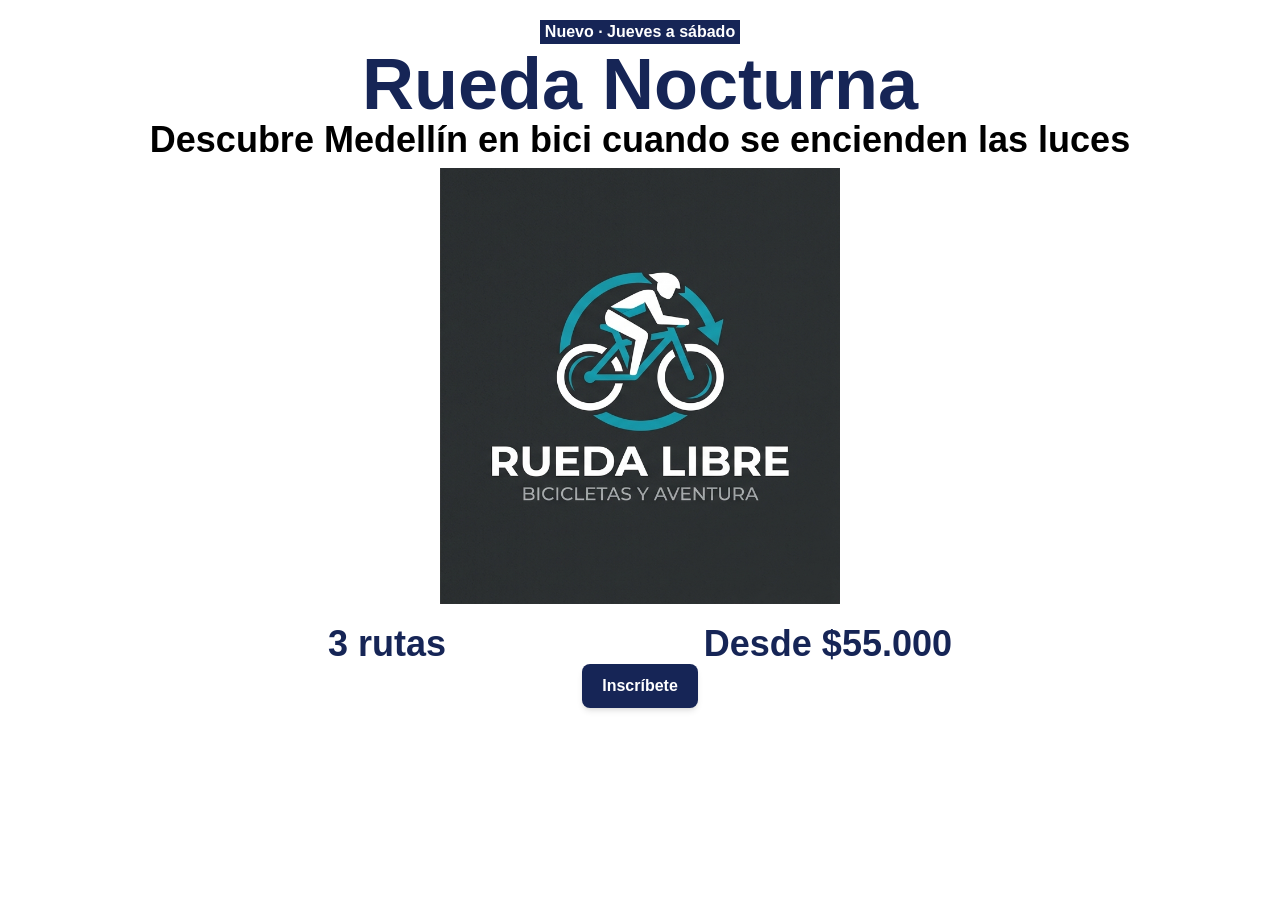
==== nocturna/index.html @ 0a3f40ed "feat: crear index dentro de nocturna con CLI tailwing" ====
<!DOCTYPE html>
<html lang="en">
<head>
    <meta charset="UTF-8">
    <meta name="viewport" content="width=device-width, initial-scale=1.0">
    <link rel="icon" href="../img/logo-oscuro.png">
    <title>Rueda Nocturna</title>
    <link href="./src/output.css" rel="stylesheet">
</head>
<body>
    <section class="text-center w-full mx-auto px-4">
        <div class="text-center bg-blue-950 text-white w-50 h-auto mx-auto m-1">
            <p class="font-bold mt-5">Nuevo · Jueves a sábado</p>
        </div>
        <h1 class="font-bold text-7xl text-blue-950">Rueda Nocturna</h1>
        <p class="font-semibold text-4xl h-auto">Descubre Medellín en bici cuando se encienden las luces</p>
        <img class="m-2 mx-auto w-100 h-auto" src="../img/logo-oscuro.png" alt="Logo Rueda Libre version oscura">
    
        <div class="flex flex-col sm:flex-row justify-between gap-2 sm:gap-6 w-full sm:w-1/2 text-blue-950 text-2xl sm:text-4xl font-semibold mt-5 mx-auto">
            <p>3 rutas</p>
            <p>Desde $55.000</p>
        </div>
    
        <button type="button" class="rounded-lg bg-blue-950 px-5 py-2.5 font-semibold text-white shadow-md hover:bg-blue-900 focus:ring-2 focus:ring-blue-800 focus:outline-hidden"><a href="../paginas/reservas.html" class="">Inscríbete</a></button>
    </section>
</body>
</html>
---- nocturna/src/output.css ----
/*! tailwindcss v4.3.5 | MIT License | https://tailwindcss.com */
@layer properties;
@layer theme, base, components, utilities;
@layer theme {
  :root, :host {
    --font-sans: -apple-system, BlinkMacSystemFont, "Segoe UI", Roboto, "Helvetica Neue",
      "Noto Sans", Arial, sans-serif, "Apple Color Emoji", "Segoe UI Emoji",
      "Segoe UI Symbol", "Noto Color Emoji";
    --font-mono: ui-monospace, SFMono-Regular, Menlo, Monaco, Consolas, "Liberation Mono",
      "Courier New", monospace;
    --color-blue-800: oklch(42.4% 0.199 265.638);
    --color-blue-900: oklch(37.9% 0.146 265.522);
    --color-blue-950: oklch(28.2% 0.091 267.935);
    --color-white: #fff;
    --spacing: 0.25rem;
    --text-2xl: 1.5rem;
    --text-2xl--line-height: calc(2 / 1.5);
    --text-4xl: 2.25rem;
    --text-4xl--line-height: calc(2.5 / 2.25);
    --text-7xl: 4.5rem;
    --text-7xl--line-height: 1;
    --font-weight-semibold: 600;
    --font-weight-bold: 700;
    --radius-lg: 0.5rem;
    --default-font-family: var(--font-sans);
    --default-mono-font-family: var(--font-mono);
  }
}
@layer base {
  *, ::after, ::before, ::backdrop, ::file-selector-button {
    box-sizing: border-box;
    margin: 0;
    padding: 0;
    border: 0 solid;
  }
  html, :host {
    line-height: 1.5;
    -webkit-text-size-adjust: 100%;
    tab-size: 4;
    font-family: var(--default-font-family, -apple-system, BlinkMacSystemFont, "Segoe UI", Roboto, "Helvetica Neue", "Noto Sans", Arial, sans-serif, "Apple Color Emoji", "Segoe UI Emoji", "Segoe UI Symbol", "Noto Color Emoji");
    font-feature-settings: var(--default-font-feature-settings, normal);
    font-variation-settings: var(--default-font-variation-settings, normal);
    -webkit-tap-highlight-color: transparent;
  }
  hr {
    height: 0;
    color: inherit;
    border-top-width: 1px;
  }
  abbr:where([title]) {
    -webkit-text-decoration: underline dotted;
    text-decoration: underline dotted;
  }
  h1, h2, h3, h4, h5, h6 {
    font-size: inherit;
    font-weight: inherit;
  }
  a {
    color: inherit;
    -webkit-text-decoration: inherit;
    text-decoration: inherit;
  }
  b, strong {
    font-weight: bolder;
  }
  code, kbd, samp, pre {
    font-family: var(--default-mono-font-family, ui-monospace, SFMono-Regular, Menlo, Monaco, Consolas, "Liberation Mono", "Courier New", monospace);
    font-feature-settings: var(--default-mono-font-feature-settings, normal);
    font-variation-settings: var(--default-mono-font-variation-settings, normal);
    font-size: 1em;
  }
  small {
    font-size: 80%;
  }
  sub, sup {
    font-size: 75%;
    line-height: 0;
    position: relative;
    vertical-align: baseline;
  }
  sub {
    bottom: -0.25em;
  }
  sup {
    top: -0.5em;
  }
  table {
    text-indent: 0;
    border-color: inherit;
    border-collapse: collapse;
  }
  :-moz-focusring:where(:not(iframe)) {
    outline: auto;
  }
  progress {
    vertical-align: baseline;
  }
  summary {
    display: list-item;
  }
  ol, ul, menu {
    list-style: none;
  }
  img, svg, video, canvas, audio, iframe, embed, object {
    display: block;
    vertical-align: middle;
  }
  img, video {
    max-width: 100%;
    height: auto;
  }
  button, input, select, optgroup, textarea, ::file-selector-button {
    font: inherit;
    font-feature-settings: inherit;
    font-variation-settings: inherit;
    letter-spacing: inherit;
    color: inherit;
    border-radius: 0;
    background-color: transparent;
    opacity: 1;
  }
  :where(select:is([multiple], [size])) optgroup {
    font-weight: bolder;
  }
  :where(select:is([multiple], [size])) optgroup option {
    padding-inline-start: 20px;
  }
  ::file-selector-button {
    margin-inline-end: 4px;
  }
  ::placeholder {
    opacity: 1;
  }
  @supports (not (-webkit-appearance: -apple-pay-button))  or (contain-intrinsic-size: 1px) {
    ::placeholder {
      color: currentcolor;
      @supports (color: color-mix(in lab, red, red)) {
        color: color-mix(in oklab, currentcolor 50%, transparent);
      }
    }
  }
  textarea {
    resize: vertical;
  }
  ::-webkit-search-decoration {
    -webkit-appearance: none;
  }
  ::-webkit-date-and-time-value {
    min-height: 1lh;
    text-align: inherit;
  }
  ::-webkit-datetime-edit {
    display: inline-flex;
  }
  ::-webkit-datetime-edit-fields-wrapper {
    padding: 0;
  }
  ::-webkit-datetime-edit, ::-webkit-datetime-edit-year-field, ::-webkit-datetime-edit-month-field, ::-webkit-datetime-edit-day-field, ::-webkit-datetime-edit-hour-field, ::-webkit-datetime-edit-minute-field, ::-webkit-datetime-edit-second-field, ::-webkit-datetime-edit-millisecond-field, ::-webkit-datetime-edit-meridiem-field {
    padding-block: 0;
  }
  ::-webkit-calendar-picker-indicator {
    line-height: 1;
  }
  :-moz-ui-invalid {
    box-shadow: none;
  }
  button, input:where([type="button"], [type="reset"], [type="submit"]), ::file-selector-button {
    appearance: button;
  }
  ::-webkit-inner-spin-button, ::-webkit-outer-spin-button {
    height: auto;
  }
  [hidden]:where(:not([hidden="until-found"])) {
    display: none !important;
  }
}
@layer utilities {
  .m-1 {
    margin: var(--spacing);
  }
  .m-2 {
    margin: calc(var(--spacing) * 2);
  }
  .mx-auto {
    margin-inline: auto;
  }
  .mt-5 {
    margin-top: calc(var(--spacing) * 5);
  }
  .flex {
    display: flex;
  }
  .h-auto {
    height: auto;
  }
  .w-50 {
    width: calc(var(--spacing) * 50);
  }
  .w-100 {
    width: calc(var(--spacing) * 100);
  }
  .w-full {
    width: 100%;
  }
  .flex-col {
    flex-direction: column;
  }
  .justify-between {
    justify-content: space-between;
  }
  .gap-2 {
    gap: calc(var(--spacing) * 2);
  }
  .rounded-lg {
    border-radius: var(--radius-lg);
  }
  .bg-blue-950 {
    background-color: var(--color-blue-950);
  }
  .px-4 {
    padding-inline: calc(var(--spacing) * 4);
  }
  .px-5 {
    padding-inline: calc(var(--spacing) * 5);
  }
  .py-2\.5 {
    padding-block: calc(var(--spacing) * 2.5);
  }
  .text-center {
    text-align: center;
  }
  .text-2xl {
    font-size: var(--text-2xl);
    line-height: var(--tw-leading, var(--text-2xl--line-height));
  }
  .text-4xl {
    font-size: var(--text-4xl);
    line-height: var(--tw-leading, var(--text-4xl--line-height));
  }
  .text-7xl {
    font-size: var(--text-7xl);
    line-height: var(--tw-leading, var(--text-7xl--line-height));
  }
  .font-bold {
    --tw-font-weight: var(--font-weight-bold);
    font-weight: var(--font-weight-bold);
  }
  .font-semibold {
    --tw-font-weight: var(--font-weight-semibold);
    font-weight: var(--font-weight-semibold);
  }
  .text-blue-950 {
    color: var(--color-blue-950);
  }
  .text-white {
    color: var(--color-white);
  }
  .shadow-md {
    --tw-shadow: 0 4px 6px -1px var(--tw-shadow-color, rgb(0 0 0 / 0.1)), 0 2px 4px -2px var(--tw-shadow-color, rgb(0 0 0 / 0.1));
    box-shadow: var(--tw-inset-shadow), var(--tw-inset-ring-shadow), var(--tw-ring-offset-shadow), var(--tw-ring-shadow), var(--tw-shadow);
  }
  @media (hover: hover) {
    .hover\:bg-blue-900:hover {
      background-color: var(--color-blue-900);
    }
  }
  .focus\:ring-2:focus {
    --tw-ring-shadow: var(--tw-ring-inset, ) 0 0 0 calc(2px + var(--tw-ring-offset-width)) var(--tw-ring-color, currentcolor);
    box-shadow: var(--tw-inset-shadow), var(--tw-inset-ring-shadow), var(--tw-ring-offset-shadow), var(--tw-ring-shadow), var(--tw-shadow);
  }
  .focus\:ring-blue-800:focus {
    --tw-ring-color: var(--color-blue-800);
  }
  .focus\:outline-hidden:focus {
    --tw-outline-style: none;
    outline-style: none;
    @media (forced-colors: active) {
      outline: 2px solid transparent;
      outline-offset: 2px;
    }
  }
  @media (width >= 40rem) {
    .sm\:w-1\/2 {
      width: calc(1 / 2 * 100%);
    }
    .sm\:flex-row {
      flex-direction: row;
    }
    .sm\:gap-6 {
      gap: calc(var(--spacing) * 6);
    }
    .sm\:text-4xl {
      font-size: var(--text-4xl);
      line-height: var(--tw-leading, var(--text-4xl--line-height));
    }
  }
}
@property --tw-font-weight {
  syntax: "*";
  inherits: false;
}
@property --tw-shadow {
  syntax: "*";
  inherits: false;
  initial-value: 0 0 #0000;
}
@property --tw-shadow-color {
  syntax: "*";
  inherits: false;
}
@property --tw-shadow-alpha {
  syntax: "<percentage>";
  inherits: false;
  initial-value: 100%;
}
@property --tw-inset-shadow {
  syntax: "*";
  inherits: false;
  initial-value: 0 0 #0000;
}
@property --tw-inset-shadow-color {
  syntax: "*";
  inherits: false;
}
@property --tw-inset-shadow-alpha {
  syntax: "<percentage>";
  inherits: false;
  initial-value: 100%;
}
@property --tw-ring-color {
  syntax: "*";
  inherits: false;
}
@property --tw-ring-shadow {
  syntax: "*";
  inherits: false;
  initial-value: 0 0 #0000;
}
@property --tw-inset-ring-color {
  syntax: "*";
  inherits: false;
}
@property --tw-inset-ring-shadow {
  syntax: "*";
  inherits: false;
  initial-value: 0 0 #0000;
}
@property --tw-ring-inset {
  syntax: "*";
  inherits: false;
}
@property --tw-ring-offset-width {
  syntax: "<length>";
  inherits: false;
  initial-value: 0px;
}
@property --tw-ring-offset-color {
  syntax: "*";
  inherits: false;
  initial-value: #fff;
}
@property --tw-ring-offset-shadow {
  syntax: "*";
  inherits: false;
  initial-value: 0 0 #0000;
}
@layer properties {
  @supports ((-webkit-hyphens: none) and (not (margin-trim: block))) or ((-moz-orient: inline) and (not (color:rgb(from red r g b)))) {
    *, ::before, ::after, ::backdrop {
      --tw-font-weight: initial;
      --tw-shadow: 0 0 #0000;
      --tw-shadow-color: initial;
      --tw-shadow-alpha: 100%;
      --tw-inset-shadow: 0 0 #0000;
      --tw-inset-shadow-color: initial;
      --tw-inset-shadow-alpha: 100%;
      --tw-ring-color: initial;
      --tw-ring-shadow: 0 0 #0000;
      --tw-inset-ring-color: initial;
      --tw-inset-ring-shadow: 0 0 #0000;
      --tw-ring-inset: initial;
      --tw-ring-offset-width: 0px;
      --tw-ring-offset-color: #fff;
      --tw-ring-offset-shadow: 0 0 #0000;
    }
  }
}
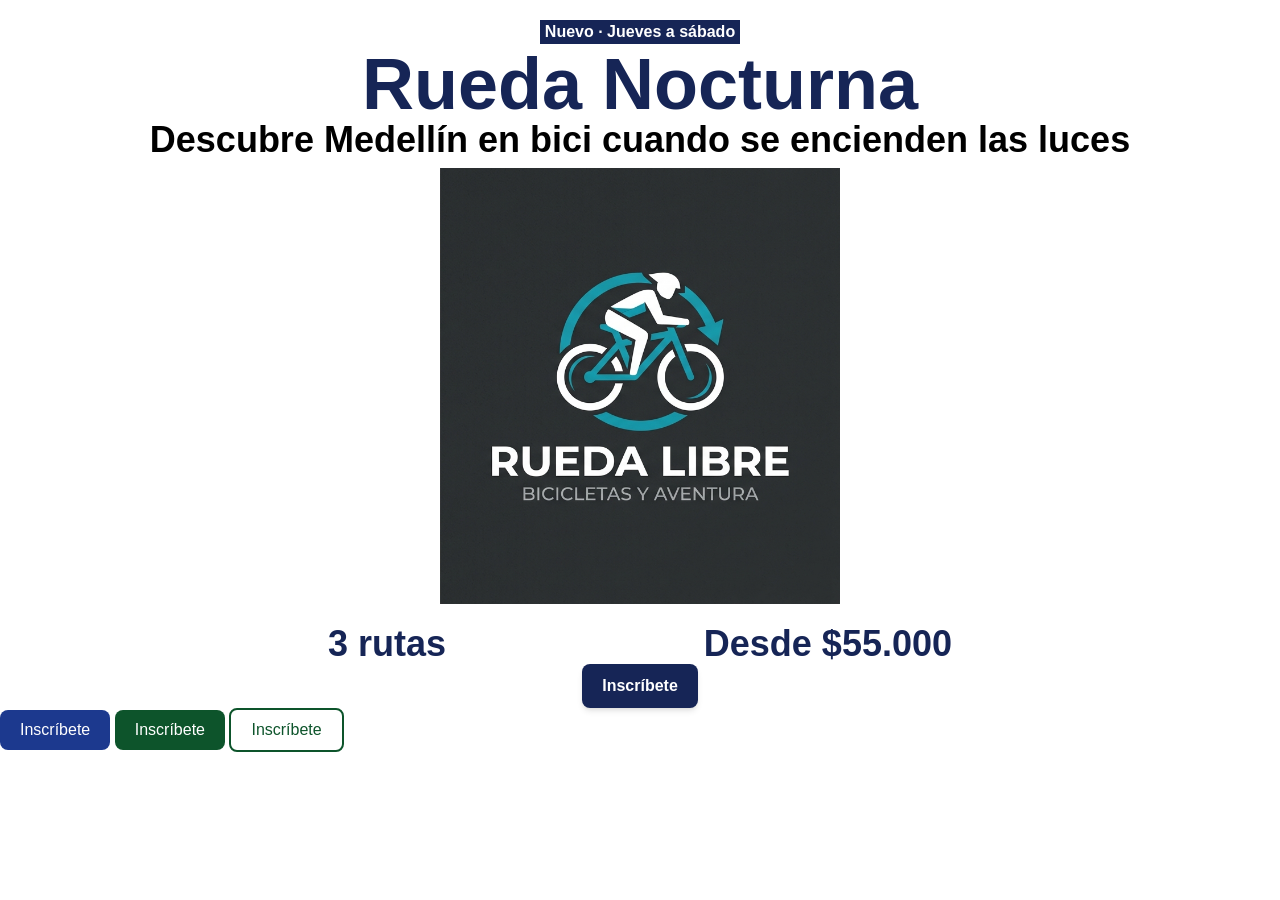
==== commit f87f3166: "feat: creacion de 3 botones con tailwind" ====
--- a/nocturna/index.html
+++ b/nocturna/index.html
@@ -21,7 +21,19 @@
             <p>Desde $55.000</p>
         </div>
     
-        <button type="button" class="rounded-lg bg-blue-950 px-5 py-2.5 font-semibold text-white shadow-md hover:bg-blue-900 focus:ring-2 focus:ring-blue-800 focus:outline-hidden"><a href="../paginas/reservas.html" class="">Inscríbete</a></button>
+        <button type="button" class="rounded-lg bg-blue-950 px-5 py-2.5 font-semibold text-white shadow-md hover:bg-blue-900 focus:ring-2 focus:ring-blue-800 focus:outline-hidden"><a href="../paginas/reservas.html">Inscríbete</a></button>
     </section>
+
+    <button type="button" class="bg-blue-900 text-white px-5 py-2 rounded-lg hover:bg-blue-950 focus:outline-none focus:ring-4 focus:ring-blue-800">
+        Inscríbete
+    </button>
+
+    <button type="button" class="bg-green-900 text-white px-5 py-2 rounded-lg hover:bg-amber-500 hover:text-blue-950 hover:outline hover:ring-2 focus:outline-none focus:ring-2 focus:ring-blue-950">
+        Inscríbete
+    </button>
+
+    <button type="button" class="border-2 border-green-900 text-green-900 px-5 py-2 rounded-lg hover:bg-amber-500 hover:text-blue-950 hover:outline hover:ring-2 focus:outline-none focus:ring-2 focus:ring-blue-950 focus:bg-amber-500 " >
+        Inscríbete
+    </button>
 </body>
 </html>
--- a/nocturna/src/output.css
+++ b/nocturna/src/output.css
@@ -8,6 +8,12 @@
       "Segoe UI Symbol", "Noto Color Emoji";
     --font-mono: ui-monospace, SFMono-Regular, Menlo, Monaco, Consolas, "Liberation Mono",
       "Courier New", monospace;
+    --color-orange-600: oklch(64.6% 0.222 41.116);
+    --color-amber-500: oklch(76.9% 0.188 70.08);
+    --color-amber-600: oklch(66.6% 0.179 58.318);
+    --color-amber-700: oklch(55.5% 0.163 48.998);
+    --color-green-900: oklch(39.3% 0.095 152.535);
+    --color-green-950: oklch(26.6% 0.065 152.934);
     --color-blue-800: oklch(42.4% 0.199 265.638);
     --color-blue-900: oklch(37.9% 0.146 265.522);
     --color-blue-950: oklch(28.2% 0.091 267.935);
@@ -190,6 +196,12 @@
   .flex {
     display: flex;
   }
+  .inline-block {
+    display: inline-block;
+  }
+  .table {
+    display: table;
+  }
   .h-auto {
     height: auto;
   }
@@ -202,29 +214,73 @@
   .w-full {
     width: 100%;
   }
+  .border-collapse {
+    border-collapse: collapse;
+  }
+  .resize {
+    resize: both;
+  }
   .flex-col {
     flex-direction: column;
   }
+  .flex-wrap {
+    flex-wrap: wrap;
+  }
   .justify-between {
     justify-content: space-between;
   }
+  .justify-center {
+    justify-content: center;
+  }
   .gap-2 {
     gap: calc(var(--spacing) * 2);
   }
+  .gap-3 {
+    gap: calc(var(--spacing) * 3);
+  }
   .rounded-lg {
     border-radius: var(--radius-lg);
   }
+  .border {
+    border-style: var(--tw-border-style);
+    border-width: 1px;
+  }
+  .border-2 {
+    border-style: var(--tw-border-style);
+    border-width: 2px;
+  }
+  .border-blue-950 {
+    border-color: var(--color-blue-950);
+  }
+  .border-green-900 {
+    border-color: var(--color-green-900);
+  }
+  .border-green-950 {
+    border-color: var(--color-green-950);
+  }
+  .bg-blue-900 {
+    background-color: var(--color-blue-900);
+  }
   .bg-blue-950 {
     background-color: var(--color-blue-950);
   }
+  .bg-green-900 {
+    background-color: var(--color-green-900);
+  }
   .px-4 {
     padding-inline: calc(var(--spacing) * 4);
   }
   .px-5 {
     padding-inline: calc(var(--spacing) * 5);
   }
+  .py-2 {
+    padding-block: calc(var(--spacing) * 2);
+  }
   .py-2\.5 {
     padding-block: calc(var(--spacing) * 2.5);
+  }
+  .py-6 {
+    padding-block: calc(var(--spacing) * 6);
   }
   .text-center {
     text-align: center;
@@ -252,24 +308,92 @@
   .text-blue-950 {
     color: var(--color-blue-950);
   }
+  .text-green-900 {
+    color: var(--color-green-900);
+  }
   .text-white {
     color: var(--color-white);
+  }
+  .underline {
+    text-decoration-line: underline;
   }
   .shadow-md {
     --tw-shadow: 0 4px 6px -1px var(--tw-shadow-color, rgb(0 0 0 / 0.1)), 0 2px 4px -2px var(--tw-shadow-color, rgb(0 0 0 / 0.1));
     box-shadow: var(--tw-inset-shadow), var(--tw-inset-ring-shadow), var(--tw-ring-offset-shadow), var(--tw-ring-shadow), var(--tw-shadow);
   }
+  .ring-4 {
+    --tw-ring-shadow: var(--tw-ring-inset, ) 0 0 0 calc(4px + var(--tw-ring-offset-width)) var(--tw-ring-color, currentcolor);
+    box-shadow: var(--tw-inset-shadow), var(--tw-inset-ring-shadow), var(--tw-ring-offset-shadow), var(--tw-ring-shadow), var(--tw-shadow);
+  }
+  .ring-blue-800 {
+    --tw-ring-color: var(--color-blue-800);
+  }
+  .outline {
+    outline-style: var(--tw-outline-style);
+    outline-width: 1px;
+  }
   @media (hover: hover) {
+    .hover\:border-2:hover {
+      border-style: var(--tw-border-style);
+      border-width: 2px;
+    }
+    .hover\:border-none:hover {
+      --tw-border-style: none;
+      border-style: none;
+    }
+    .hover\:border-amber-500:hover {
+      border-color: var(--color-amber-500);
+    }
+    .hover\:bg-amber-500:hover {
+      background-color: var(--color-amber-500);
+    }
+    .hover\:bg-amber-600:hover {
+      background-color: var(--color-amber-600);
+    }
+    .hover\:bg-amber-700:hover {
+      background-color: var(--color-amber-700);
+    }
     .hover\:bg-blue-900:hover {
       background-color: var(--color-blue-900);
     }
+    .hover\:bg-blue-950:hover {
+      background-color: var(--color-blue-950);
+    }
+    .hover\:bg-orange-600:hover {
+      background-color: var(--color-orange-600);
+    }
+    .hover\:text-blue-950:hover {
+      color: var(--color-blue-950);
+    }
+    .hover\:ring-2:hover {
+      --tw-ring-shadow: var(--tw-ring-inset, ) 0 0 0 calc(2px + var(--tw-ring-offset-width)) var(--tw-ring-color, currentcolor);
+      box-shadow: var(--tw-inset-shadow), var(--tw-inset-ring-shadow), var(--tw-ring-offset-shadow), var(--tw-ring-shadow), var(--tw-shadow);
+    }
+    .hover\:ring-4:hover {
+      --tw-ring-shadow: var(--tw-ring-inset, ) 0 0 0 calc(4px + var(--tw-ring-offset-width)) var(--tw-ring-color, currentcolor);
+      box-shadow: var(--tw-inset-shadow), var(--tw-inset-ring-shadow), var(--tw-ring-offset-shadow), var(--tw-ring-shadow), var(--tw-shadow);
+    }
+    .hover\:outline:hover {
+      outline-style: var(--tw-outline-style);
+      outline-width: 1px;
+    }
+  }
+  .focus\:bg-amber-500:focus {
+    background-color: var(--color-amber-500);
   }
   .focus\:ring-2:focus {
     --tw-ring-shadow: var(--tw-ring-inset, ) 0 0 0 calc(2px + var(--tw-ring-offset-width)) var(--tw-ring-color, currentcolor);
     box-shadow: var(--tw-inset-shadow), var(--tw-inset-ring-shadow), var(--tw-ring-offset-shadow), var(--tw-ring-shadow), var(--tw-shadow);
   }
+  .focus\:ring-4:focus {
+    --tw-ring-shadow: var(--tw-ring-inset, ) 0 0 0 calc(4px + var(--tw-ring-offset-width)) var(--tw-ring-color, currentcolor);
+    box-shadow: var(--tw-inset-shadow), var(--tw-inset-ring-shadow), var(--tw-ring-offset-shadow), var(--tw-ring-shadow), var(--tw-shadow);
+  }
   .focus\:ring-blue-800:focus {
     --tw-ring-color: var(--color-blue-800);
+  }
+  .focus\:ring-blue-950:focus {
+    --tw-ring-color: var(--color-blue-950);
   }
   .focus\:outline-hidden:focus {
     --tw-outline-style: none;
@@ -279,6 +403,25 @@
       outline-offset: 2px;
     }
   }
+  .focus\:outline-none:focus {
+    --tw-outline-style: none;
+    outline-style: none;
+  }
+  .focus-visible\:ring-4:focus-visible {
+    --tw-ring-shadow: var(--tw-ring-inset, ) 0 0 0 calc(4px + var(--tw-ring-offset-width)) var(--tw-ring-color, currentcolor);
+    box-shadow: var(--tw-inset-shadow), var(--tw-inset-ring-shadow), var(--tw-ring-offset-shadow), var(--tw-ring-shadow), var(--tw-shadow);
+  }
+  .focus-visible\:ring-blue-800:focus-visible {
+    --tw-ring-color: var(--color-blue-800);
+  }
+  .focus-visible\:outline:focus-visible {
+    outline-style: var(--tw-outline-style);
+    outline-width: 1px;
+  }
+  .focus-visible\:outline-none:focus-visible {
+    --tw-outline-style: none;
+    outline-style: none;
+  }
   @media (width >= 40rem) {
     .sm\:w-1\/2 {
       width: calc(1 / 2 * 100%);
@@ -295,6 +438,11 @@
     }
   }
 }
+@property --tw-border-style {
+  syntax: "*";
+  inherits: false;
+  initial-value: solid;
+}
 @property --tw-font-weight {
   syntax: "*";
   inherits: false;
@@ -363,10 +511,16 @@
   syntax: "*";
   inherits: false;
   initial-value: 0 0 #0000;
+}
+@property --tw-outline-style {
+  syntax: "*";
+  inherits: false;
+  initial-value: solid;
 }
 @layer properties {
   @supports ((-webkit-hyphens: none) and (not (margin-trim: block))) or ((-moz-orient: inline) and (not (color:rgb(from red r g b)))) {
     *, ::before, ::after, ::backdrop {
+      --tw-border-style: solid;
       --tw-font-weight: initial;
       --tw-shadow: 0 0 #0000;
       --tw-shadow-color: initial;
@@ -382,6 +536,7 @@
       --tw-ring-offset-width: 0px;
       --tw-ring-offset-color: #fff;
       --tw-ring-offset-shadow: 0 0 #0000;
-    }
-  }
-}
+      --tw-outline-style: solid;
+    }
+  }
+}
